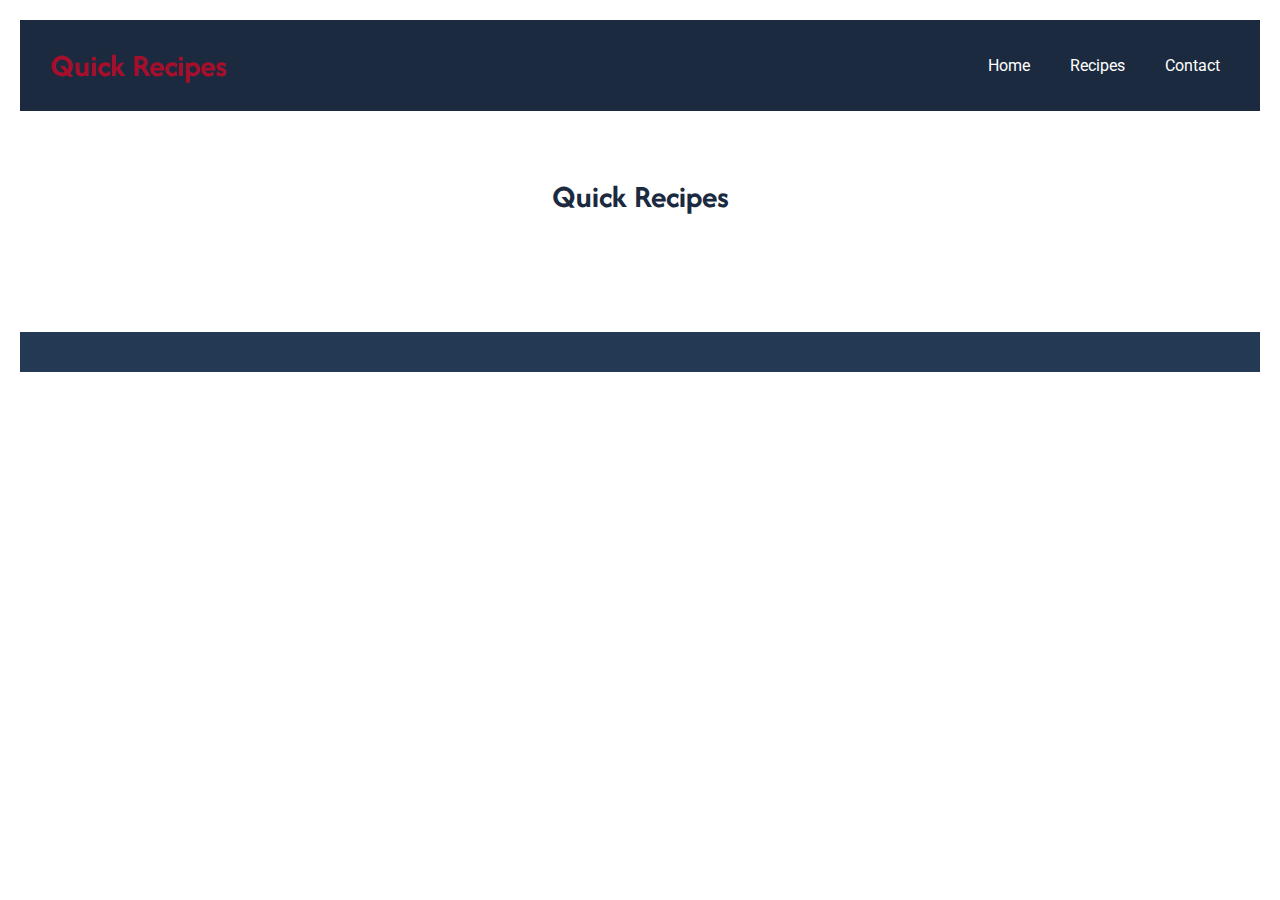
==== index.html @ 90309882 "Generic CSS with colors/fonts" ====
<!DOCTYPE html>
<html lang="en">
<head>
    <meta charset="UTF-8">
    <meta name="viewport" content="width=device-width, initial-scale=1.0">
    <title>QuickRecipes</title>
    <link rel="stylesheet" href="styles/styles.css">
</head>
<body>
    <header>
        <div class="logo">
            <h1>Quick Recipes</h1>
        </div>
        <nav>
            <ul>
                <li><a href="#home">Home</a></li>
                <li><a href="#recipes">Recipes</a></li>
                <li><a href="contact">Contact</a></li>
            </ul>
        </nav>
    </header>
    <main>
        <section id="recipes">
            <h2>Quick Recipes</h2>
        </section>
    </main>
    <footer>

    </footer>
    <script src="scripts/app.js"></script>
</body>
</html>
---- styles/styles.css ----
/*Font Roboto*/

@import url('https://fonts.googleapis.com/css2?family=Afacad+Flux&family=Roboto:ital,wght@0,100..900;1,100..900&display=swap');

/*Root*/
:root {
    --primary-color: #1B2A3F;
    --secondary-color: #A60F2B;
    --background-color: #FFFFFF;
    --accent-color: #B31023;
    --accent2-color: #243954;
}

* {
    margin: 0;
    padding: 0;
    box-sizing: border-box;
}

/*Global Styles*/
body {
    font-family: 'Roboto', sans-serif;
    background-color: var(--background-color);
    color: var(--primary-color);
    line-height: 1.6;
    padding: 20px;
}

h1, h2 {
    font-family: 'Afacad Flux', sans-serif;
    color: var(--secondary-color);
}

/* Header Styles */
header {
    display: flex;
    justify-content: space-between;
    align-items: center;
    padding: 20px 30px;
    background-color: var(--primary-color);
    color: white;
}

header .logo h1 {
    font-size: 2rem;
}

nav ul {
    list-style: none;
    display: flex;
}

nav ul li {
    margin-left: 20px;
}

nav ul li a {
    color: white;
    text-decoration: none;
    font-size: 1rem;
    padding: 5px 10px;
    transition: all 0.3s ease;
}

nav ul li a:hover {
    background-color: var(--secondary-color);
    border-radius: 5px;
}
/* Main Section Styles */
main {
    margin-top: 40px;
    padding: 20px;
    text-align: center;
}

section#recipes {
    margin-bottom: 40px;
}

#recipes h2 {
    font-size: 2rem;
    color: var(--primary-color);
}

/* Footer Styles */
footer {
    margin-top: 50px;
    text-align: center;
    padding: 20px;
    background-color: var(--accent2-color);
    color: white;
}

/* Responsive Design */
@media (max-width: 768px) {
    header {
        flex-direction: column;
        align-items: flex-start;
    }

    nav ul {
        margin-top: 10px;
        flex-direction: column;
        align-items: flex-start;
    }

    nav ul li {
        margin-bottom: 10px;
    }

    main {
        padding: 10px;
    }

    section#recipes h2 {
        font-size: 1.5rem;
    }
}
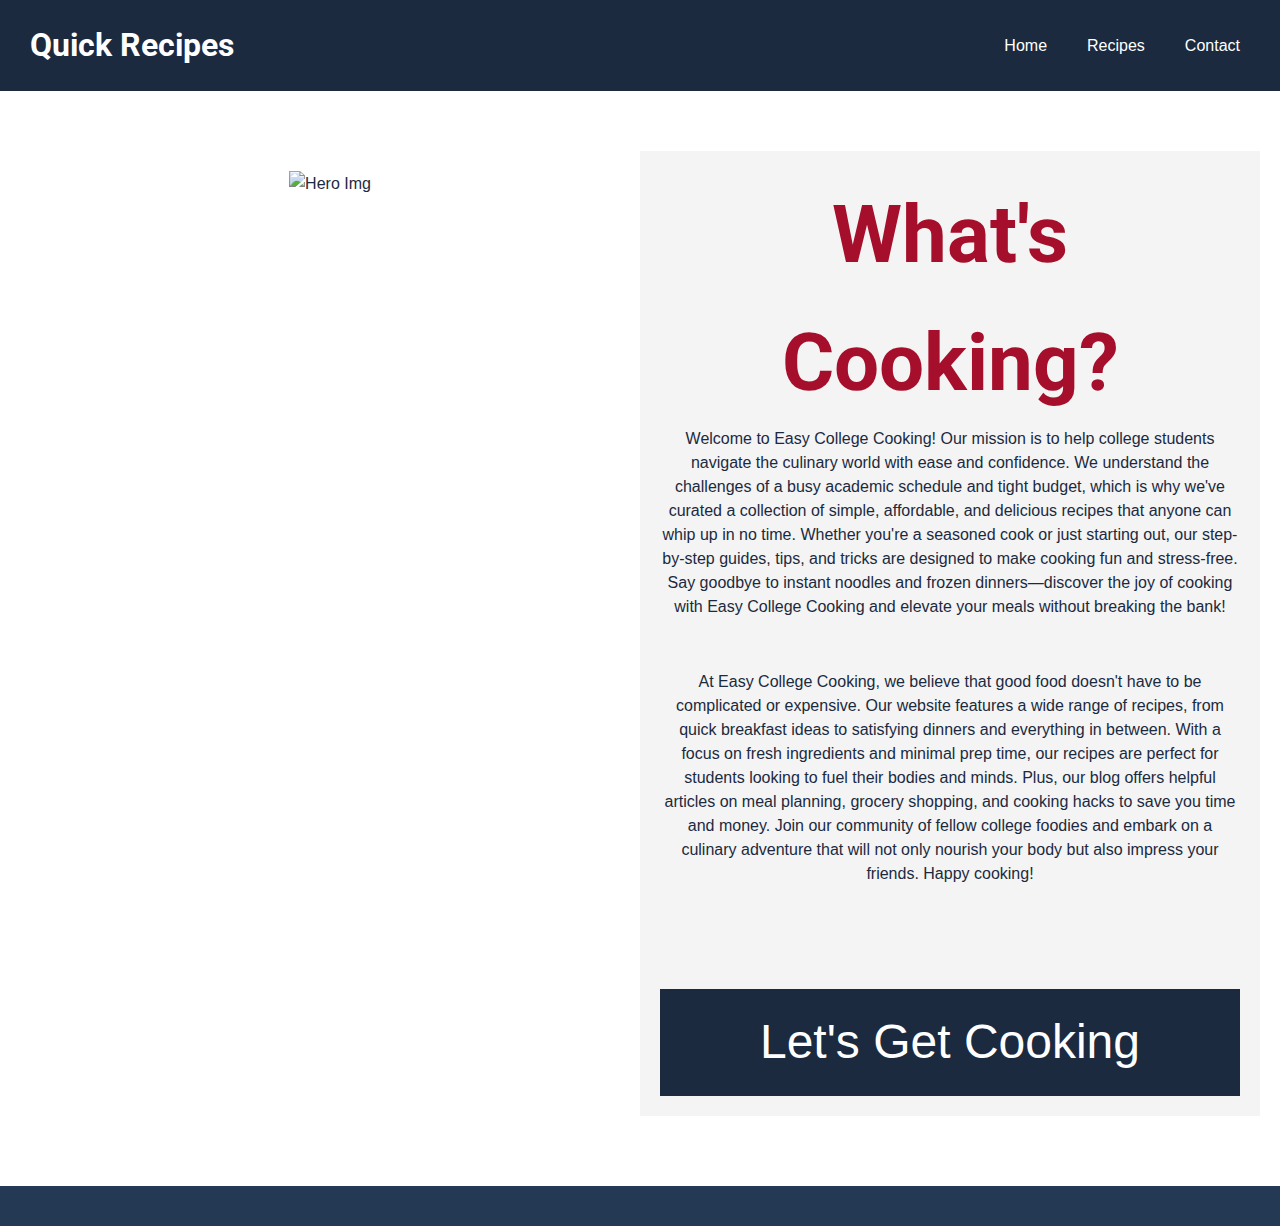
==== commit e73a17b9: "Index Landing Page Update" ====
--- a/index.html
+++ b/index.html
@@ -20,9 +20,30 @@
         </nav>
     </header>
     <main>
-        <section id="recipes">
-            <h2>Quick Recipes</h2>
-        </section>
+        <div class="container">
+            <section id="recipes" class="left-column">
+                <!--<h2>Quick College Recipes</h2>-->
+                <!--Replace with animated CSS Hover GIF later 9x16-->
+                <img src="images/AdobeStock_528296944.jpeg" alt="Hero Img">
+            </section>
+            <section class="right-column">
+                <h2>What's Cooking?</h2>
+                <!--AI Generated Copy. Replace Later if Needed-->
+                <p>
+                    Welcome to Easy College Cooking! Our mission is to help college students navigate the culinary world with ease and confidence. We understand the challenges of a busy academic schedule and tight budget, which is why we've curated a collection of simple, affordable, and delicious recipes that anyone can whip up in no time. Whether you're a seasoned cook or just starting out, our step-by-step guides, tips, and tricks are designed to make cooking fun and stress-free. Say goodbye to instant noodles and frozen dinners—discover the joy of cooking with Easy College Cooking and elevate your meals without breaking the bank!
+                </p>
+                <br>
+                <br>
+                <p>
+                    At Easy College Cooking, we believe that good food doesn't have to be complicated or expensive. Our website features a wide range of recipes, from quick breakfast ideas to satisfying dinners and everything in between. With a focus on fresh ingredients and minimal prep time, our recipes are perfect for students looking to fuel their bodies and minds. Plus, our blog offers helpful articles on meal planning, grocery shopping, and cooking hacks to save you time and money. Join our community of fellow college foodies and embark on a culinary adventure that will not only nourish your body but also impress your friends. Happy cooking!
+                </p>
+                <br>
+                <br>
+                <br>
+                <br>
+                <a class="button" href="recipes.html">Let's Get Cooking</a>
+            </section>
+        </div>
     </main>
     <footer>
 
--- a/styles/styles.css
+++ b/styles/styles.css
@@ -1,5 +1,10 @@
+@import 'variables.css';
+@import 'global.css';
+@import 'header.css';
+@import 'footer.css';
+
+
 /*Font Roboto*/
-
 @import url('https://fonts.googleapis.com/css2?family=Afacad+Flux&family=Roboto:ital,wght@0,100..900;1,100..900&display=swap');
 
 /*Root*/
@@ -17,55 +22,7 @@
     box-sizing: border-box;
 }
 
-/*Global Styles*/
-body {
-    font-family: 'Roboto', sans-serif;
-    background-color: var(--background-color);
-    color: var(--primary-color);
-    line-height: 1.6;
-    padding: 20px;
-}
 
-h1, h2 {
-    font-family: 'Afacad Flux', sans-serif;
-    color: var(--secondary-color);
-}
-
-/* Header Styles */
-header {
-    display: flex;
-    justify-content: space-between;
-    align-items: center;
-    padding: 20px 30px;
-    background-color: var(--primary-color);
-    color: white;
-}
-
-header .logo h1 {
-    font-size: 2rem;
-}
-
-nav ul {
-    list-style: none;
-    display: flex;
-}
-
-nav ul li {
-    margin-left: 20px;
-}
-
-nav ul li a {
-    color: white;
-    text-decoration: none;
-    font-size: 1rem;
-    padding: 5px 10px;
-    transition: all 0.3s ease;
-}
-
-nav ul li a:hover {
-    background-color: var(--secondary-color);
-    border-radius: 5px;
-}
 /* Main Section Styles */
 main {
     margin-top: 40px;
@@ -82,37 +39,61 @@
     color: var(--primary-color);
 }
 
-/* Footer Styles */
-footer {
-    margin-top: 50px;
-    text-align: center;
-    padding: 20px;
-    background-color: var(--accent2-color);
-    color: white;
+
+/*2 column logic*/
+body {
+    font-family: Arial, sans-serif;
+    margin: 0;
+    padding: 0;
 }
 
-/* Responsive Design */
-@media (max-width: 768px) {
-    header {
-        flex-direction: column;
-        align-items: flex-start;
-    }
+.container {
+    display: flex;
+    flex-direction: row;
+    height: 100%;
+}
 
-    nav ul {
-        margin-top: 10px;
-        flex-direction: column;
-        align-items: flex-start;
-    }
+.left-column, .right-column {
+    flex: 1;
+    padding: 20px;
+}
 
-    nav ul li {
-        margin-bottom: 10px;
-    }
+.left-column img {
+    max-width: 100%;
+    height: auto;
+}
 
-    main {
-        padding: 10px;
-    }
+.right-column {
+    display: flex;
+    flex-direction: column;
+    justify-content: center;
+    background-color: #f4f4f4;
+}
 
-    section#recipes h2 {
-        font-size: 1.5rem;
-    }
-}+h2 {
+    /*margin-bottom: 20px;**/
+    font-size: 5rem;
+    color: var(--secondary-color);
+}
+
+p {
+    font-size: 16px;
+    line-height: 1.5;
+}
+
+
+/*UI-UX*/
+.button {
+    background-color: var(--primary-color); 
+    border: none;
+    color: white;
+    padding: 15px 32px;
+    text-align: center;
+    text-decoration: none;
+    display: inline-block;
+    font-size: 3em;
+  }
+  .button:hover{
+    font-size: 4em;
+    color: var(--accent-color);
+  }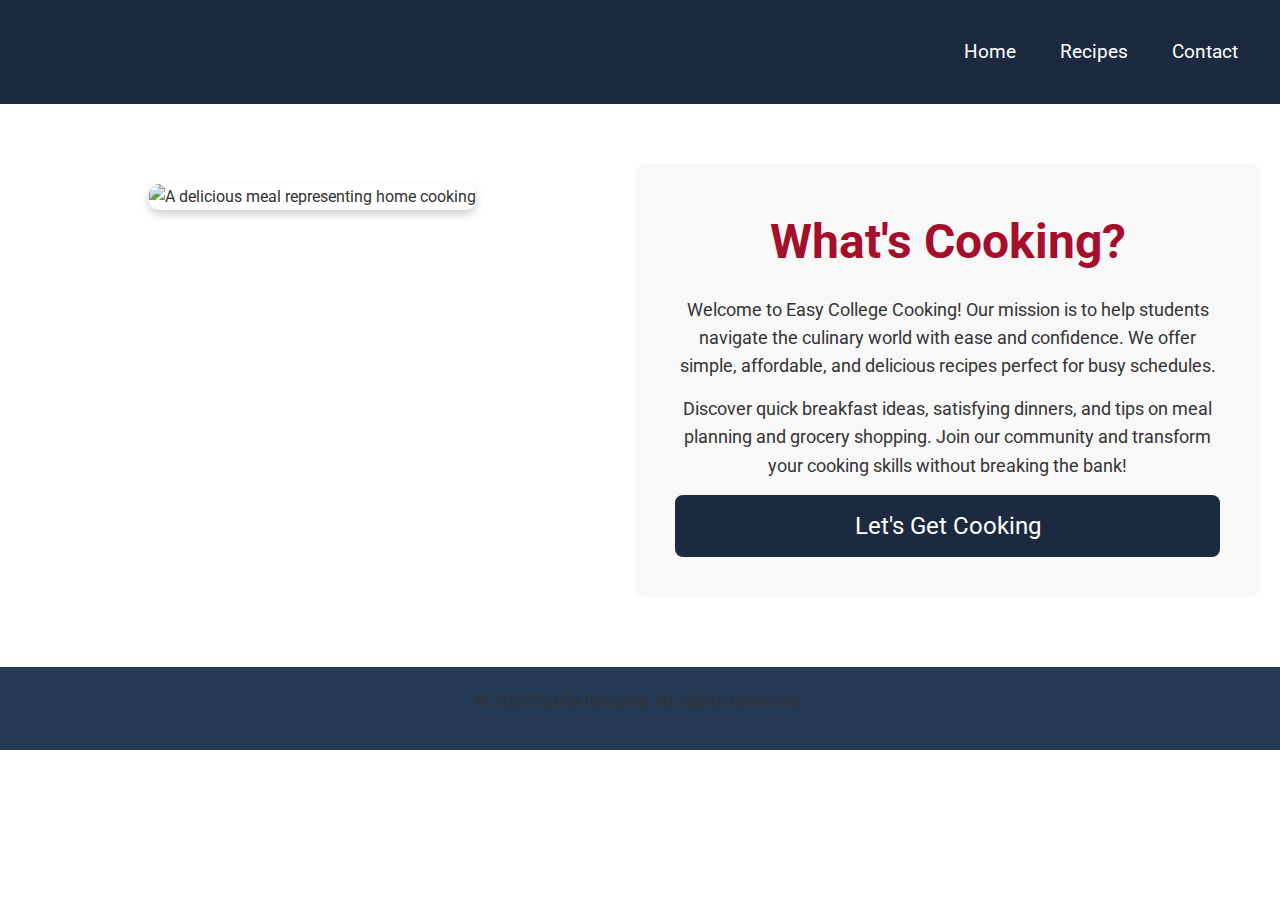
==== commit 13798632: "Ajustments to JS (ES modules)" ====
--- a/index.html
+++ b/index.html
@@ -3,7 +3,7 @@
 <head>
     <meta charset="UTF-8">
     <meta name="viewport" content="width=device-width, initial-scale=1.0">
-    <title>QuickRecipes</title>
+    <title>QuickRecipes | Home</title>
     <link rel="stylesheet" href="styles/styles.css">
 </head>
 <body>
@@ -15,39 +15,30 @@
             <ul>
                 <li><a href="#home">Home</a></li>
                 <li><a href="#recipes">Recipes</a></li>
-                <li><a href="contact">Contact</a></li>
+                <li><a href="contact.html">Contact</a></li>
             </ul>
         </nav>
     </header>
     <main>
         <div class="container">
             <section id="recipes" class="left-column">
-                <!--<h2>Quick College Recipes</h2>-->
-                <!--Replace with animated CSS Hover GIF later 9x16-->
-                <img src="images/AdobeStock_528296944.jpeg" alt="Hero Img">
+                <img src="images/AdobeStock_528296944.jpeg" alt="A delicious meal representing home cooking">
             </section>
             <section class="right-column">
                 <h2>What's Cooking?</h2>
-                <!--AI Generated Copy. Replace Later if Needed-->
                 <p>
-                    Welcome to Easy College Cooking! Our mission is to help college students navigate the culinary world with ease and confidence. We understand the challenges of a busy academic schedule and tight budget, which is why we've curated a collection of simple, affordable, and delicious recipes that anyone can whip up in no time. Whether you're a seasoned cook or just starting out, our step-by-step guides, tips, and tricks are designed to make cooking fun and stress-free. Say goodbye to instant noodles and frozen dinners—discover the joy of cooking with Easy College Cooking and elevate your meals without breaking the bank!
+                    Welcome to Easy College Cooking! Our mission is to help students navigate the culinary world with ease and confidence. We offer simple, affordable, and delicious recipes perfect for busy schedules.
                 </p>
-                <br>
-                <br>
                 <p>
-                    At Easy College Cooking, we believe that good food doesn't have to be complicated or expensive. Our website features a wide range of recipes, from quick breakfast ideas to satisfying dinners and everything in between. With a focus on fresh ingredients and minimal prep time, our recipes are perfect for students looking to fuel their bodies and minds. Plus, our blog offers helpful articles on meal planning, grocery shopping, and cooking hacks to save you time and money. Join our community of fellow college foodies and embark on a culinary adventure that will not only nourish your body but also impress your friends. Happy cooking!
+                    Discover quick breakfast ideas, satisfying dinners, and tips on meal planning and grocery shopping. Join our community and transform your cooking skills without breaking the bank!
                 </p>
-                <br>
-                <br>
-                <br>
-                <br>
                 <a class="button" href="recipes.html">Let's Get Cooking</a>
             </section>
         </div>
     </main>
     <footer>
-
+        <p>&copy; 2025 Quick Recipes. All rights reserved.</p>
     </footer>
     <script src="scripts/app.js"></script>
 </body>
-</html>+</html>
--- a/styles/styles.css
+++ b/styles/styles.css
@@ -3,97 +3,16 @@
 @import 'header.css';
 @import 'footer.css';
 
+/* Import Google Fonts */
+@import url('https://fonts.googleapis.com/css2?family=Afacad+Flux&family=Roboto:wght@300;400;700&display=swap');
 
-/*Font Roboto*/
-@import url('https://fonts.googleapis.com/css2?family=Afacad+Flux&family=Roboto:ital,wght@0,100..900;1,100..900&display=swap');
-
-/*Root*/
+/* Root Variables */
 :root {
     --primary-color: #1B2A3F;
     --secondary-color: #A60F2B;
     --background-color: #FFFFFF;
     --accent-color: #B31023;
     --accent2-color: #243954;
-}
-
-* {
-    margin: 0;
-    padding: 0;
-    box-sizing: border-box;
-}
-
-
-/* Main Section Styles */
-main {
-    margin-top: 40px;
-    padding: 20px;
-    text-align: center;
-}
-
-section#recipes {
-    margin-bottom: 40px;
-}
-
-#recipes h2 {
-    font-size: 2rem;
-    color: var(--primary-color);
-}
-
-
-/*2 column logic*/
-body {
-    font-family: Arial, sans-serif;
-    margin: 0;
-    padding: 0;
-}
-
-.container {
-    display: flex;
-    flex-direction: row;
-    height: 100%;
-}
-
-.left-column, .right-column {
-    flex: 1;
-    padding: 20px;
-}
-
-.left-column img {
-    max-width: 100%;
-    height: auto;
-}
-
-.right-column {
-    display: flex;
-    flex-direction: column;
-    justify-content: center;
-    background-color: #f4f4f4;
-}
-
-h2 {
-    /*margin-bottom: 20px;**/
-    font-size: 5rem;
-    color: var(--secondary-color);
-}
-
-p {
-    font-size: 16px;
-    line-height: 1.5;
-}
-
-
-/*UI-UX*/
-.button {
-    background-color: var(--primary-color); 
-    border: none;
-    color: white;
-    padding: 15px 32px;
-    text-align: center;
-    text-decoration: none;
-    display: inline-block;
-    font-size: 3em;
-  }
-  .button:hover{
-    font-size: 4em;
-    color: var(--accent-color);
-  }+    --text-color: #333;
+    --button-text: #fff;
+}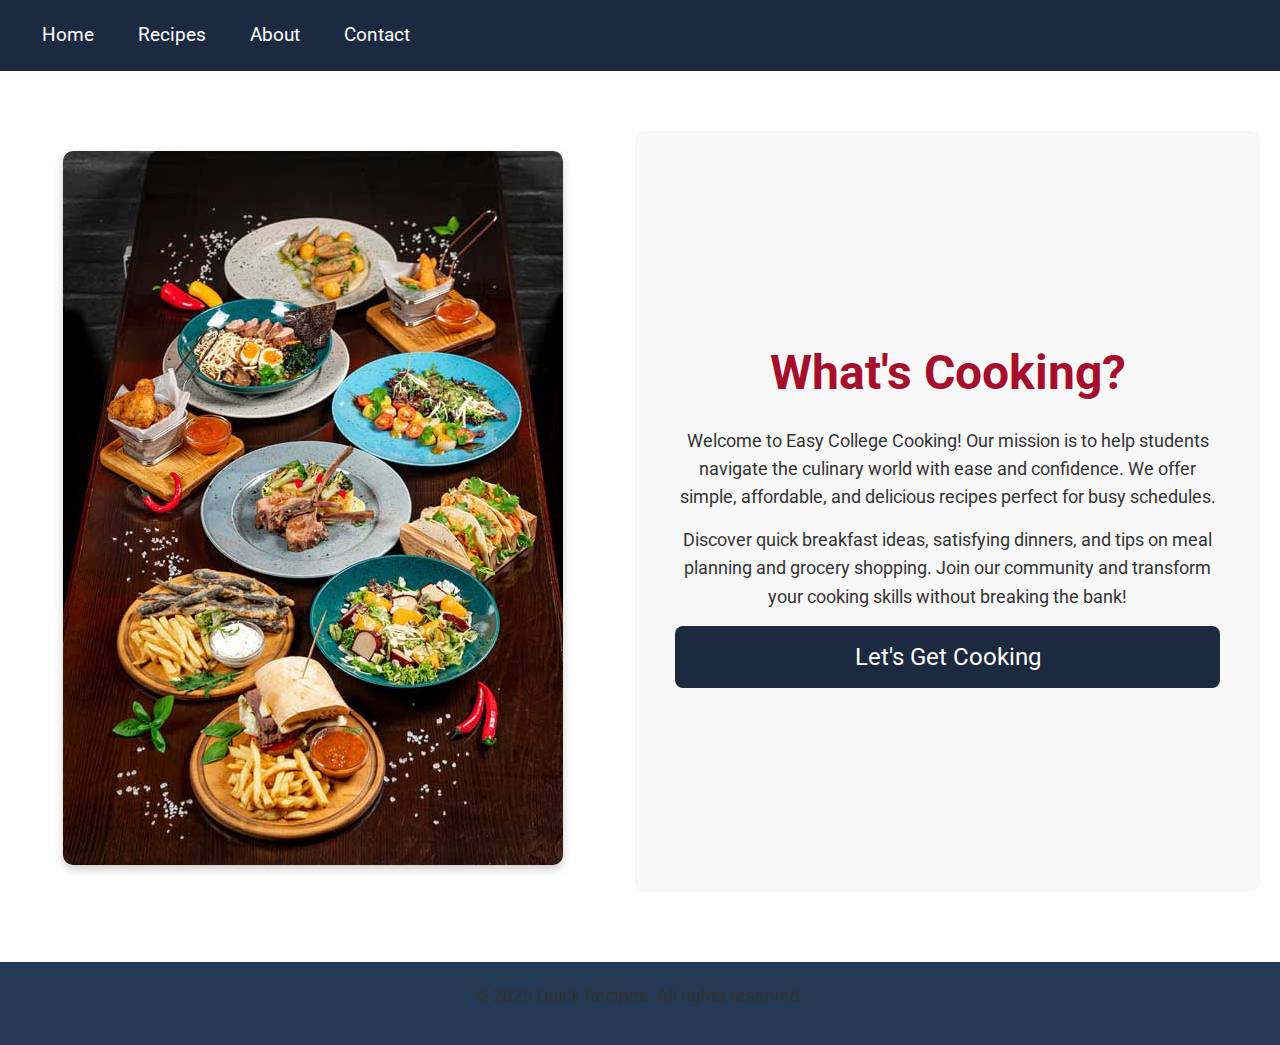
==== commit ea11508d: "Recipes.html - flexbox and 3 html pgs" ====
--- a/index.html
+++ b/index.html
@@ -7,22 +7,13 @@
     <link rel="stylesheet" href="styles/styles.css">
 </head>
 <body>
-    <header>
-        <div class="logo">
-            <h1>Quick Recipes</h1>
-        </div>
-        <nav>
-            <ul>
-                <li><a href="#home">Home</a></li>
-                <li><a href="#recipes">Recipes</a></li>
-                <li><a href="contact.html">Contact</a></li>
-            </ul>
-        </nav>
-    </header>
+    <!-- Navigation will be injected here -->
+    <header></header>
+
     <main>
         <div class="container">
             <section id="recipes" class="left-column">
-                <img src="images/AdobeStock_528296944.jpeg" alt="A delicious meal representing home cooking">
+                <img src="images/hero.jpg" alt="A delicious meal representing home cooking">
             </section>
             <section class="right-column">
                 <h2>What's Cooking?</h2>
@@ -36,9 +27,13 @@
             </section>
         </div>
     </main>
+
     <footer>
         <p>&copy; 2025 Quick Recipes. All rights reserved.</p>
     </footer>
+
+    <!-- JavaScript Files (ensure they load after content) -->
+    <script src="scripts/nav.js"></script> 
     <script src="scripts/app.js"></script>
 </body>
 </html>
--- a/styles/styles.css
+++ b/styles/styles.css
@@ -1,4 +1,4 @@
-@import 'variables.css';
+@import 'recipes.css';
 @import 'global.css';
 @import 'header.css';
 @import 'footer.css';
@@ -15,4 +15,181 @@
     --accent2-color: #243954;
     --text-color: #333;
     --button-text: #fff;
-}+}
+
+/* Global Reset */
+* {
+    margin: 0;
+    padding: 0;
+    box-sizing: border-box;
+}
+
+body {
+    font-family: 'Roboto', sans-serif;
+    background-color: var(--background-color);
+    color: var(--text-color);
+    line-height: 1.6;
+}
+
+/* Header Styles */
+header {
+    display: flex;
+    justify-content: space-between;
+    align-items: center;
+    padding: 20px 30px;
+    background-color: var(--primary-color);
+    color: white;
+}
+
+header .logo h1 {
+    font-size: 2.5rem;
+}
+
+nav ul {
+    list-style: none;
+    display: flex;
+    gap: 20px;
+}
+
+nav ul li a {
+    color: white;
+    text-decoration: none;
+    font-size: 1.2rem;
+    padding: 8px 12px;
+    border-radius: 5px;
+    transition: all 0.3s ease-in-out;
+}
+
+nav ul li a:hover {
+    background-color: var(--secondary-color);
+}
+
+/* Main Section */
+main {
+    margin-top: 40px;
+    padding: 20px;
+    text-align: center;
+}
+
+/* Layout: Two-Column */
+.container {
+    display: flex;
+    flex-direction: row;
+    height: 100%;
+    gap: 30px;
+}
+
+.left-column, .right-column {
+    flex: 1;
+    padding: 20px;
+}
+
+.left-column img {
+    max-width: 100%;
+    height: auto;
+    border-radius: 10px;
+    box-shadow: 0px 4px 10px rgba(0, 0, 0, 0.2);
+}
+
+.right-column {
+    display: flex;
+    flex-direction: column;
+    justify-content: center;
+    background-color: #f8f8f8;
+    padding: 40px;
+    border-radius: 10px;
+}
+
+/* Typography */
+h1, h2 {
+    font-family: 'Roboto', sans-serif;
+    color: var(--primary-color);
+}
+
+h2 {
+    font-size: 3rem;
+    color: var(--secondary-color);
+    margin-bottom: 15px;
+}
+
+p {
+    font-size: 1.1rem;
+    line-height: 1.6;
+    margin-bottom: 15px;
+    color: var(--text-color);
+}
+
+/* Buttons */
+.button {
+    background-color: var(--primary-color);
+    border: none;
+    color: var(--button-text);
+    padding: 12px 24px;
+    font-size: 1.5rem;
+    text-align: center;
+    text-decoration: none;
+    border-radius: 8px;
+    transition: all 0.3s ease-in-out;
+}
+
+.button:hover {
+    background-color: var(--accent-color);
+    transform: scale(1.05);
+}
+
+/* Footer */
+footer {
+    margin-top: 50px;
+    text-align: center;
+    padding: 20px;
+    background-color: var(--accent2-color);
+    color: white;
+    font-size: 1rem;
+}
+
+/* Responsive Design */
+@media (max-width: 1024px) {
+    .container {
+        flex-direction: column;
+        text-align: center;
+    }
+
+    .right-column {
+        padding: 20px;
+    }
+
+    h2 {
+        font-size: 2.5rem;
+    }
+
+    p {
+        font-size: 1rem;
+    }
+
+    .button {
+        font-size: 1.2rem;
+        padding: 10px 20px;
+    }
+}
+
+@media (max-width: 768px) {
+    header {
+        flex-direction: column;
+        align-items: center;
+        text-align: center;
+    }
+
+    nav ul {
+        flex-direction: column;
+        align-items: center;
+    }
+
+    h2 {
+        font-size: 2rem;
+    }
+
+    .button {
+        font-size: 1rem;
+        padding: 8px 16px;
+    }
+}
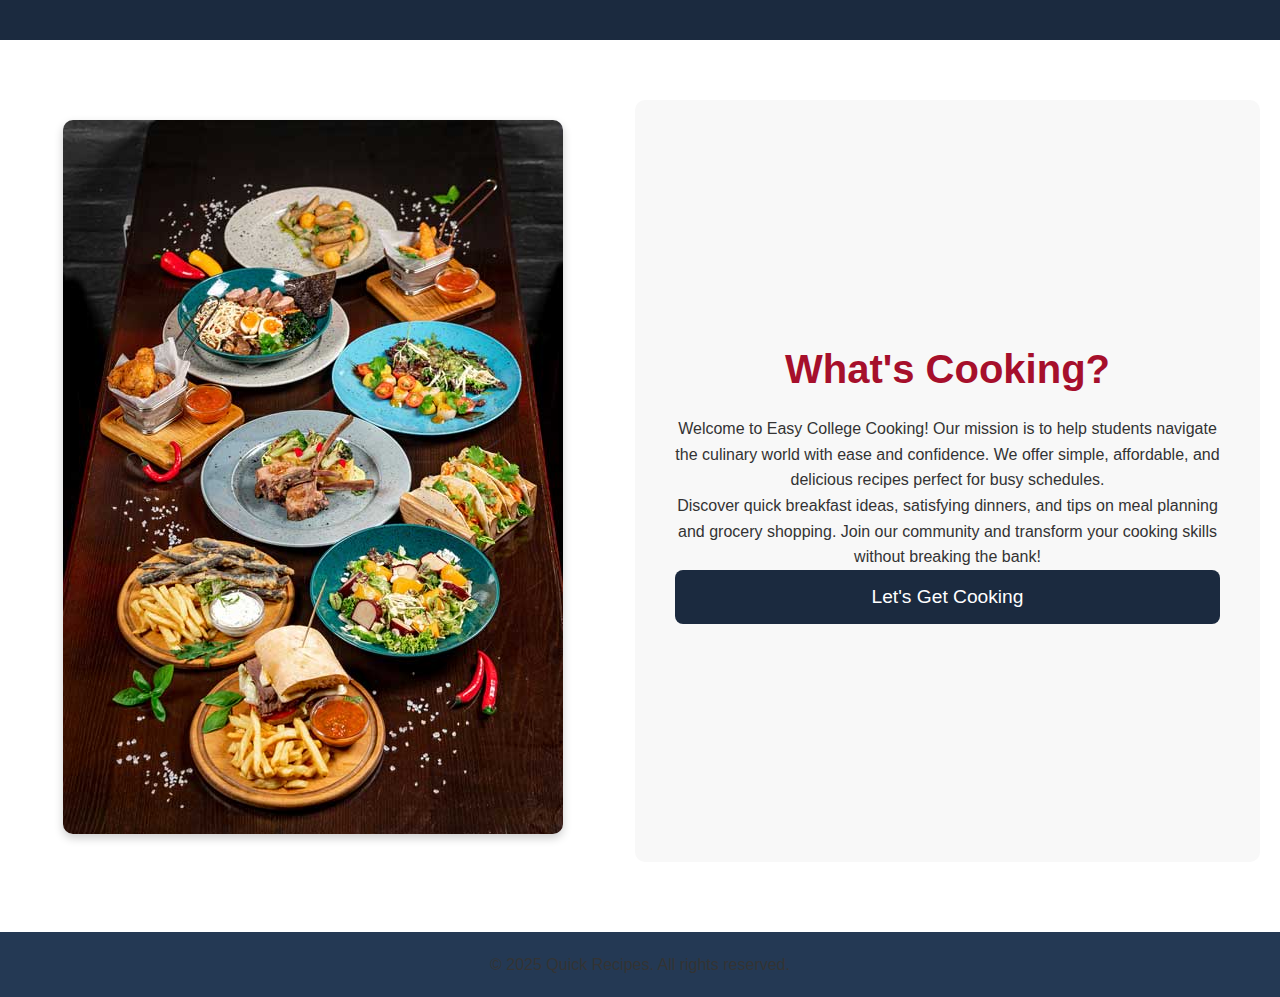
==== commit bad7f279: "ES modules and UX updates" ====
--- a/index.html
+++ b/index.html
@@ -33,7 +33,6 @@
     </footer>
 
     <!-- JavaScript Files (ensure they load after content) -->
-    <script src="scripts/nav.js"></script> 
-    <script src="scripts/app.js"></script>
+    <script type="module" src="app.js"></script>
 </body>
 </html>
--- a/styles/styles.css
+++ b/styles/styles.css
@@ -1,10 +1,8 @@
-@import 'recipes.css';
 @import 'global.css';
 @import 'header.css';
 @import 'footer.css';
-
-/* Import Google Fonts */
-@import url('https://fonts.googleapis.com/css2?family=Afacad+Flux&family=Roboto:wght@300;400;700&display=swap');
+@import 'home.css';
+@import 'recipes.css';
 
 /* Root Variables */
 :root {
@@ -17,13 +15,7 @@
     --button-text: #fff;
 }
 
-/* Global Reset */
-* {
-    margin: 0;
-    padding: 0;
-    box-sizing: border-box;
-}
-
+/* Typography */
 body {
     font-family: 'Roboto', sans-serif;
     background-color: var(--background-color);
@@ -31,120 +23,20 @@
     line-height: 1.6;
 }
 
-/* Header Styles */
-header {
-    display: flex;
-    justify-content: space-between;
-    align-items: center;
-    padding: 20px 30px;
-    background-color: var(--primary-color);
-    color: white;
-}
-
-header .logo h1 {
-    font-size: 2.5rem;
-}
-
-nav ul {
-    list-style: none;
-    display: flex;
-    gap: 20px;
-}
-
-nav ul li a {
-    color: white;
-    text-decoration: none;
-    font-size: 1.2rem;
-    padding: 8px 12px;
-    border-radius: 5px;
-    transition: all 0.3s ease-in-out;
-}
-
-nav ul li a:hover {
-    background-color: var(--secondary-color);
-}
-
-/* Main Section */
-main {
-    margin-top: 40px;
-    padding: 20px;
-    text-align: center;
-}
-
-/* Layout: Two-Column */
-.container {
-    display: flex;
-    flex-direction: row;
-    height: 100%;
-    gap: 30px;
-}
-
-.left-column, .right-column {
-    flex: 1;
-    padding: 20px;
-}
-
-.left-column img {
-    max-width: 100%;
-    height: auto;
-    border-radius: 10px;
-    box-shadow: 0px 4px 10px rgba(0, 0, 0, 0.2);
-}
-
-.right-column {
-    display: flex;
-    flex-direction: column;
-    justify-content: center;
-    background-color: #f8f8f8;
-    padding: 40px;
-    border-radius: 10px;
-}
-
-/* Typography */
 h1, h2 {
     font-family: 'Roboto', sans-serif;
     color: var(--primary-color);
 }
 
 h2 {
-    font-size: 3rem;
+    font-size: 2.5rem;
     color: var(--secondary-color);
     margin-bottom: 15px;
 }
 
 p {
-    font-size: 1.1rem;
-    line-height: 1.6;
-    margin-bottom: 15px;
+    font-size: 1rem;
     color: var(--text-color);
-}
-
-/* Buttons */
-.button {
-    background-color: var(--primary-color);
-    border: none;
-    color: var(--button-text);
-    padding: 12px 24px;
-    font-size: 1.5rem;
-    text-align: center;
-    text-decoration: none;
-    border-radius: 8px;
-    transition: all 0.3s ease-in-out;
-}
-
-.button:hover {
-    background-color: var(--accent-color);
-    transform: scale(1.05);
-}
-
-/* Footer */
-footer {
-    margin-top: 50px;
-    text-align: center;
-    padding: 20px;
-    background-color: var(--accent2-color);
-    color: white;
-    font-size: 1rem;
 }
 
 /* Responsive Design */
@@ -152,36 +44,6 @@
     .container {
         flex-direction: column;
         text-align: center;
-    }
-
-    .right-column {
-        padding: 20px;
-    }
-
-    h2 {
-        font-size: 2.5rem;
-    }
-
-    p {
-        font-size: 1rem;
-    }
-
-    .button {
-        font-size: 1.2rem;
-        padding: 10px 20px;
-    }
-}
-
-@media (max-width: 768px) {
-    header {
-        flex-direction: column;
-        align-items: center;
-        text-align: center;
-    }
-
-    nav ul {
-        flex-direction: column;
-        align-items: center;
     }
 
     h2 {
@@ -193,3 +55,21 @@
         padding: 8px 16px;
     }
 }
+
+/* Button Styling */
+.button {
+    background-color: var(--primary-color);
+    border: none;
+    color: var(--button-text);
+    padding: 12px 24px;
+    font-size: 1.2rem;
+    text-align: center;
+    text-decoration: none;
+    border-radius: 8px;
+    transition: all 0.3s ease-in-out;
+}
+
+.button:hover {
+    background-color: var(--accent-color);
+    transform: scale(1.05);
+}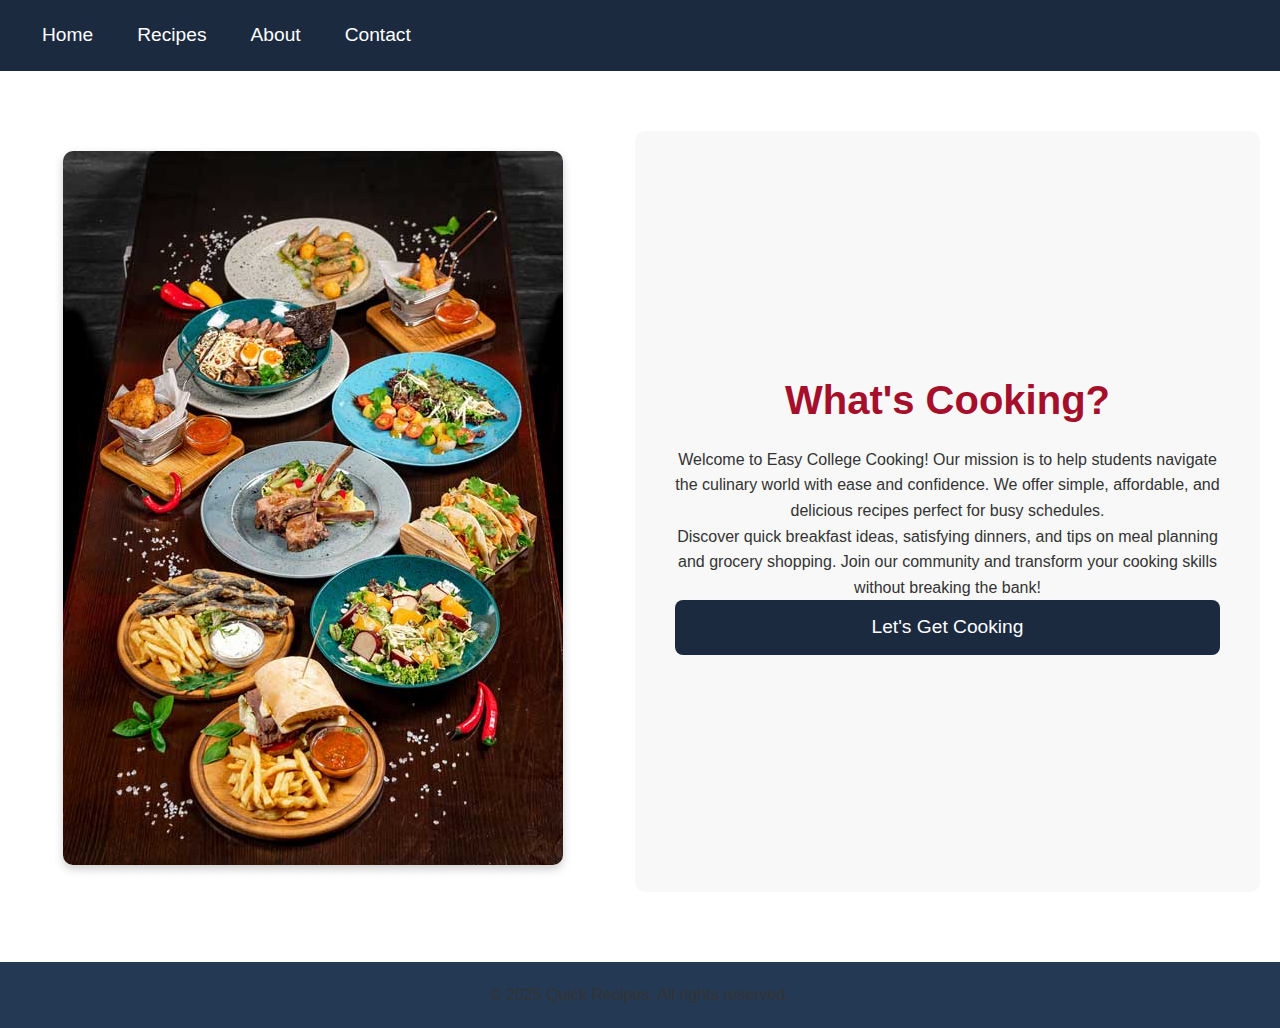
==== commit c508da03: "JS file path Nav bar update" ====
--- a/index.html
+++ b/index.html
@@ -32,7 +32,7 @@
         <p>&copy; 2025 Quick Recipes. All rights reserved.</p>
     </footer>
 
-    <!-- JavaScript Files (ensure they load after content) -->
-    <script type="module" src="app.js"></script>
+    <!-- Import the necessary JS files -->
+    <script type="module" src="scripts/app.js"></script>
 </body>
-</html>
+</html>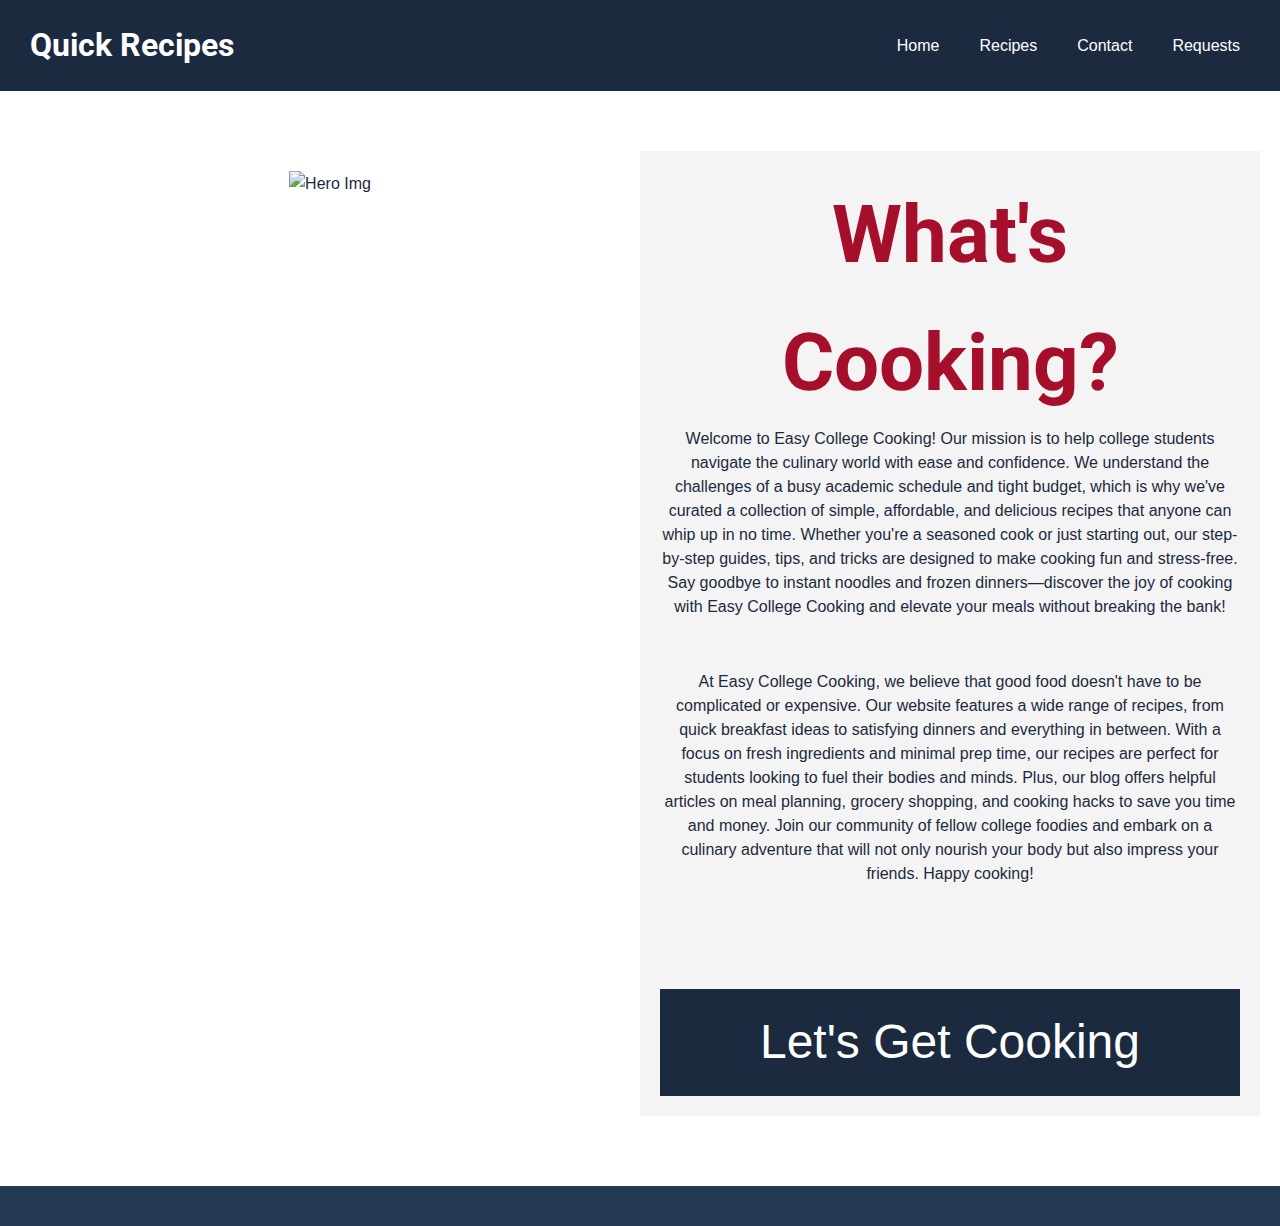
==== commit b0c08e98: "forms update-Js start" ====
--- a/index.html
+++ b/index.html
@@ -3,36 +3,52 @@
 <head>
     <meta charset="UTF-8">
     <meta name="viewport" content="width=device-width, initial-scale=1.0">
-    <title>QuickRecipes | Home</title>
+    <title>QuickRecipes</title>
     <link rel="stylesheet" href="styles/styles.css">
 </head>
 <body>
-    <!-- Navigation will be injected here -->
-    <header></header>
-
+    <header>
+        <div class="logo">
+            <h1>Quick Recipes</h1>
+        </div>
+        <nav>
+            <ul>
+                <li><a href="index.html">Home</a></li>
+                <li><a href="recipes.html">Recipes</a></li>
+                <li><a href="#contact">Contact</a></li>
+                <li><a href="form.html">Requests</a></li>
+            </ul>
+        </nav>
+    </header>
     <main>
         <div class="container">
             <section id="recipes" class="left-column">
-                <img src="images/hero.jpg" alt="A delicious meal representing home cooking">
+                <!--<h2>Quick College Recipes</h2>-->
+                <!--Replace with animated CSS Hover GIF later 9x16-->
+                <img src="images/AdobeStock_528296944.jpeg" alt="Hero Img">
             </section>
             <section class="right-column">
                 <h2>What's Cooking?</h2>
+                <!--AI Generated Copy. Replace Later if Needed-->
                 <p>
-                    Welcome to Easy College Cooking! Our mission is to help students navigate the culinary world with ease and confidence. We offer simple, affordable, and delicious recipes perfect for busy schedules.
+                    Welcome to Easy College Cooking! Our mission is to help college students navigate the culinary world with ease and confidence. We understand the challenges of a busy academic schedule and tight budget, which is why we've curated a collection of simple, affordable, and delicious recipes that anyone can whip up in no time. Whether you're a seasoned cook or just starting out, our step-by-step guides, tips, and tricks are designed to make cooking fun and stress-free. Say goodbye to instant noodles and frozen dinners—discover the joy of cooking with Easy College Cooking and elevate your meals without breaking the bank!
                 </p>
+                <br>
+                <br>
                 <p>
-                    Discover quick breakfast ideas, satisfying dinners, and tips on meal planning and grocery shopping. Join our community and transform your cooking skills without breaking the bank!
+                    At Easy College Cooking, we believe that good food doesn't have to be complicated or expensive. Our website features a wide range of recipes, from quick breakfast ideas to satisfying dinners and everything in between. With a focus on fresh ingredients and minimal prep time, our recipes are perfect for students looking to fuel their bodies and minds. Plus, our blog offers helpful articles on meal planning, grocery shopping, and cooking hacks to save you time and money. Join our community of fellow college foodies and embark on a culinary adventure that will not only nourish your body but also impress your friends. Happy cooking!
                 </p>
+                <br>
+                <br>
+                <br>
+                <br>
                 <a class="button" href="recipes.html">Let's Get Cooking</a>
             </section>
         </div>
     </main>
+    <footer>
 
-    <footer>
-        <p>&copy; 2025 Quick Recipes. All rights reserved.</p>
     </footer>
-
-    <!-- Import the necessary JS files -->
-    <script type="module" src="scripts/app.js"></script>
+    <script src="scripts/app.js"></script>
 </body>
 </html>--- a/styles/styles.css
+++ b/styles/styles.css
@@ -1,75 +1,154 @@
+@import 'variables.css';
 @import 'global.css';
 @import 'header.css';
 @import 'footer.css';
-@import 'home.css';
-@import 'recipes.css';
 
-/* Root Variables */
+
+/*Font Roboto*/
+@import url('https://fonts.googleapis.com/css2?family=Afacad+Flux&family=Roboto:ital,wght@0,100..900;1,100..900&display=swap');
+
+/*Root*/
 :root {
     --primary-color: #1B2A3F;
     --secondary-color: #A60F2B;
     --background-color: #FFFFFF;
     --accent-color: #B31023;
     --accent2-color: #243954;
-    --text-color: #333;
-    --button-text: #fff;
 }
 
-/* Typography */
-body {
-    font-family: 'Roboto', sans-serif;
-    background-color: var(--background-color);
-    color: var(--text-color);
-    line-height: 1.6;
+* {
+    margin: 0;
+    padding: 0;
+    box-sizing: border-box;
 }
 
-h1, h2 {
-    font-family: 'Roboto', sans-serif;
+
+/* Main Section Styles */
+main {
+    margin-top: 40px;
+    padding: 20px;
+    text-align: center;
+}
+
+section#recipes {
+    margin-bottom: 40px;
+}
+
+#recipes h2 {
+    font-size: 2rem;
     color: var(--primary-color);
 }
 
+
+/*2 column logic*/
+body {
+    font-family: Arial, sans-serif;
+    margin: 0;
+    padding: 0;
+}
+
+.container {
+    display: flex;
+    flex-direction: row;
+    height: 100%;
+}
+
+.left-column, .right-column {
+    flex: 1;
+    padding: 20px;
+}
+
+.left-column img {
+    max-width: 100%;
+    height: auto;
+}
+
+.right-column {
+    display: flex;
+    flex-direction: column;
+    justify-content: center;
+    background-color: #f4f4f4;
+}
+
 h2 {
-    font-size: 2.5rem;
+    /*margin-bottom: 20px;**/
+    font-size: 5rem;
     color: var(--secondary-color);
-    margin-bottom: 15px;
 }
 
 p {
-    font-size: 1rem;
-    color: var(--text-color);
+    font-size: 16px;
+    line-height: 1.5;
 }
 
-/* Responsive Design */
-@media (max-width: 1024px) {
-    .container {
-        flex-direction: column;
-        text-align: center;
-    }
 
-    h2 {
-        font-size: 2rem;
-    }
+/*UI-UX*/
+.button {
+    background-color: var(--primary-color); 
+    border: none;
+    color: white;
+    padding: 15px 32px;
+    text-align: center;
+    text-decoration: none;
+    display: inline-block;
+    font-size: 3em;
+  }
+  .button:hover{
+    font-size: 4em;
+    color: var(--accent-color);
+  }
 
-    .button {
-        font-size: 1rem;
-        padding: 8px 16px;
-    }
+  /* Recipe Card Styling */
+.recipe-card {
+    background-color: var(--background-color);
+    border: 2px solid var(--accent2-color);
+    padding: 20px;
+    margin: 20px;
+    border-radius: 10px;
+    box-shadow: 2px 2px 10px rgba(0, 0, 0, 0.1);
+    text-align: left;
 }
 
-/* Button Styling */
-.button {
-    background-color: var(--primary-color);
-    border: none;
-    color: var(--button-text);
-    padding: 12px 24px;
-    font-size: 1.2rem;
-    text-align: center;
-    text-decoration: none;
-    border-radius: 8px;
-    transition: all 0.3s ease-in-out;
+/* Recipe Title */
+.recipe-card h3 {
+    font-size: 1.8rem;
+    color: var(--primary-color);
 }
 
-.button:hover {
-    background-color: var(--accent-color);
-    transform: scale(1.05);
-}+/* Recipe Ingredients List */
+.recipe-card ul {
+    list-style-type: square;
+    padding-left: 20px;
+}
+
+/* Recipe Directions */
+.recipe-card ol {
+    list-style-type: decimal;
+    padding-left: 20px;
+}
+
+/* Ensure Recipes are Displayed in a Grid */
+#recipes-container {
+    display: flex;
+    flex-wrap: wrap;
+    gap: 15px;
+    justify-content: center;
+}
+
+/*.recipe-card {
+    border: 1px solid #ddd;
+    padding: 15px;
+    margin: 10px;
+    border-radius: 8px;
+    box-shadow: 2px 2px 8px rgba(0, 0, 0, 0.1);
+    background-color: #fff;
+    max-width: 400px;
+    text-align: center;
+}*/
+
+.recipe-image {
+    width: 100%;
+    height: auto;
+    border-radius: 5px;
+    margin-bottom: 10px;
+}
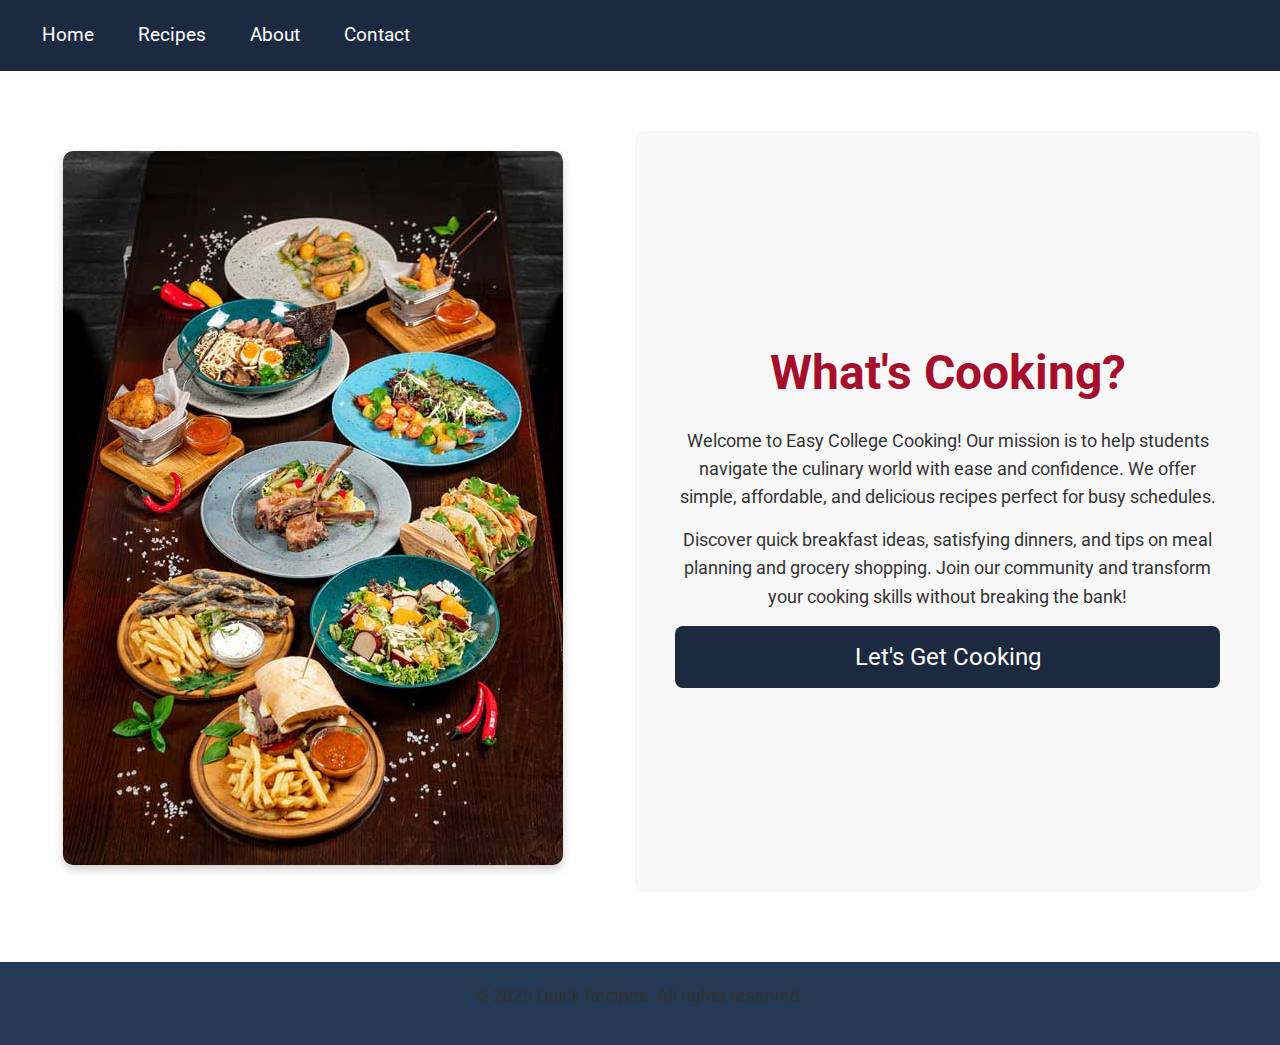
==== commit 081c747f: "BM-Local update" ====
--- a/index.html
+++ b/index.html
@@ -3,52 +3,37 @@
 <head>
     <meta charset="UTF-8">
     <meta name="viewport" content="width=device-width, initial-scale=1.0">
-    <title>QuickRecipes</title>
+    <title>QuickRecipes | Home</title>
     <link rel="stylesheet" href="styles/styles.css">
 </head>
 <body>
-    <header>
-        <div class="logo">
-            <h1>Quick Recipes</h1>
-        </div>
-        <nav>
-            <ul>
-                <li><a href="index.html">Home</a></li>
-                <li><a href="recipes.html">Recipes</a></li>
-                <li><a href="#contact">Contact</a></li>
-                <li><a href="form.html">Requests</a></li>
-            </ul>
-        </nav>
-    </header>
+    <!-- Navigation will be injected here -->
+    <header></header>
+
     <main>
         <div class="container">
             <section id="recipes" class="left-column">
-                <!--<h2>Quick College Recipes</h2>-->
-                <!--Replace with animated CSS Hover GIF later 9x16-->
-                <img src="images/AdobeStock_528296944.jpeg" alt="Hero Img">
+                <img src="images/hero.jpg" alt="A delicious meal representing home cooking">
             </section>
             <section class="right-column">
                 <h2>What's Cooking?</h2>
-                <!--AI Generated Copy. Replace Later if Needed-->
                 <p>
-                    Welcome to Easy College Cooking! Our mission is to help college students navigate the culinary world with ease and confidence. We understand the challenges of a busy academic schedule and tight budget, which is why we've curated a collection of simple, affordable, and delicious recipes that anyone can whip up in no time. Whether you're a seasoned cook or just starting out, our step-by-step guides, tips, and tricks are designed to make cooking fun and stress-free. Say goodbye to instant noodles and frozen dinners—discover the joy of cooking with Easy College Cooking and elevate your meals without breaking the bank!
+                    Welcome to Easy College Cooking! Our mission is to help students navigate the culinary world with ease and confidence. We offer simple, affordable, and delicious recipes perfect for busy schedules.
                 </p>
-                <br>
-                <br>
                 <p>
-                    At Easy College Cooking, we believe that good food doesn't have to be complicated or expensive. Our website features a wide range of recipes, from quick breakfast ideas to satisfying dinners and everything in between. With a focus on fresh ingredients and minimal prep time, our recipes are perfect for students looking to fuel their bodies and minds. Plus, our blog offers helpful articles on meal planning, grocery shopping, and cooking hacks to save you time and money. Join our community of fellow college foodies and embark on a culinary adventure that will not only nourish your body but also impress your friends. Happy cooking!
+                    Discover quick breakfast ideas, satisfying dinners, and tips on meal planning and grocery shopping. Join our community and transform your cooking skills without breaking the bank!
                 </p>
-                <br>
-                <br>
-                <br>
-                <br>
                 <a class="button" href="recipes.html">Let's Get Cooking</a>
             </section>
         </div>
     </main>
+
     <footer>
+        <p>&copy; 2025 Quick Recipes. All rights reserved.</p>
+    </footer>
 
-    </footer>
+    <!-- JavaScript Files (ensure they load after content) -->
+    <script src="scripts/nav.js"></script> 
     <script src="scripts/app.js"></script>
 </body>
-</html>+</html>
--- a/styles/styles.css
+++ b/styles/styles.css
@@ -1,154 +1,38 @@
-@import 'variables.css';
+@import 'home.css';
+@import 'recipes.css';
 @import 'global.css';
 @import 'header.css';
 @import 'footer.css';
 
+/* Import Google Fonts */
+@import url('https://fonts.googleapis.com/css2?family=Afacad+Flux&family=Roboto:wght@300;400;700&display=swap');
 
-/*Font Roboto*/
-@import url('https://fonts.googleapis.com/css2?family=Afacad+Flux&family=Roboto:ital,wght@0,100..900;1,100..900&display=swap');
-
-/*Root*/
+/* Root Variables */
 :root {
     --primary-color: #1B2A3F;
     --secondary-color: #A60F2B;
     --background-color: #FFFFFF;
     --accent-color: #B31023;
     --accent2-color: #243954;
+    --text-color: #333;
+    --button-text: #fff;
 }
 
-* {
-    margin: 0;
-    padding: 0;
-    box-sizing: border-box;
-}
-
-
-/* Main Section Styles */
-main {
-    margin-top: 40px;
-    padding: 20px;
-    text-align: center;
-}
-
-section#recipes {
-    margin-bottom: 40px;
-}
-
-#recipes h2 {
-    font-size: 2rem;
+/* Typography */
+h1, h2 {
+    font-family: 'Roboto', sans-serif;
     color: var(--primary-color);
 }
 
-
-/*2 column logic*/
-body {
-    font-family: Arial, sans-serif;
-    margin: 0;
-    padding: 0;
-}
-
-.container {
-    display: flex;
-    flex-direction: row;
-    height: 100%;
-}
-
-.left-column, .right-column {
-    flex: 1;
-    padding: 20px;
-}
-
-.left-column img {
-    max-width: 100%;
-    height: auto;
-}
-
-.right-column {
-    display: flex;
-    flex-direction: column;
-    justify-content: center;
-    background-color: #f4f4f4;
-}
-
 h2 {
-    /*margin-bottom: 20px;**/
-    font-size: 5rem;
+    font-size: 3rem;
     color: var(--secondary-color);
+    margin-bottom: 15px;
 }
 
 p {
-    font-size: 16px;
-    line-height: 1.5;
-}
-
-
-/*UI-UX*/
-.button {
-    background-color: var(--primary-color); 
-    border: none;
-    color: white;
-    padding: 15px 32px;
-    text-align: center;
-    text-decoration: none;
-    display: inline-block;
-    font-size: 3em;
-  }
-  .button:hover{
-    font-size: 4em;
-    color: var(--accent-color);
-  }
-
-  /* Recipe Card Styling */
-.recipe-card {
-    background-color: var(--background-color);
-    border: 2px solid var(--accent2-color);
-    padding: 20px;
-    margin: 20px;
-    border-radius: 10px;
-    box-shadow: 2px 2px 10px rgba(0, 0, 0, 0.1);
-    text-align: left;
-}
-
-/* Recipe Title */
-.recipe-card h3 {
-    font-size: 1.8rem;
-    color: var(--primary-color);
-}
-
-/* Recipe Ingredients List */
-.recipe-card ul {
-    list-style-type: square;
-    padding-left: 20px;
-}
-
-/* Recipe Directions */
-.recipe-card ol {
-    list-style-type: decimal;
-    padding-left: 20px;
-}
-
-/* Ensure Recipes are Displayed in a Grid */
-#recipes-container {
-    display: flex;
-    flex-wrap: wrap;
-    gap: 15px;
-    justify-content: center;
-}
-
-/*.recipe-card {
-    border: 1px solid #ddd;
-    padding: 15px;
-    margin: 10px;
-    border-radius: 8px;
-    box-shadow: 2px 2px 8px rgba(0, 0, 0, 0.1);
-    background-color: #fff;
-    max-width: 400px;
-    text-align: center;
-}*/
-
-.recipe-image {
-    width: 100%;
-    height: auto;
-    border-radius: 5px;
-    margin-bottom: 10px;
-}
+    font-size: 1.1rem;
+    line-height: 1.6;
+    margin-bottom: 15px;
+    color: var(--text-color);
+}